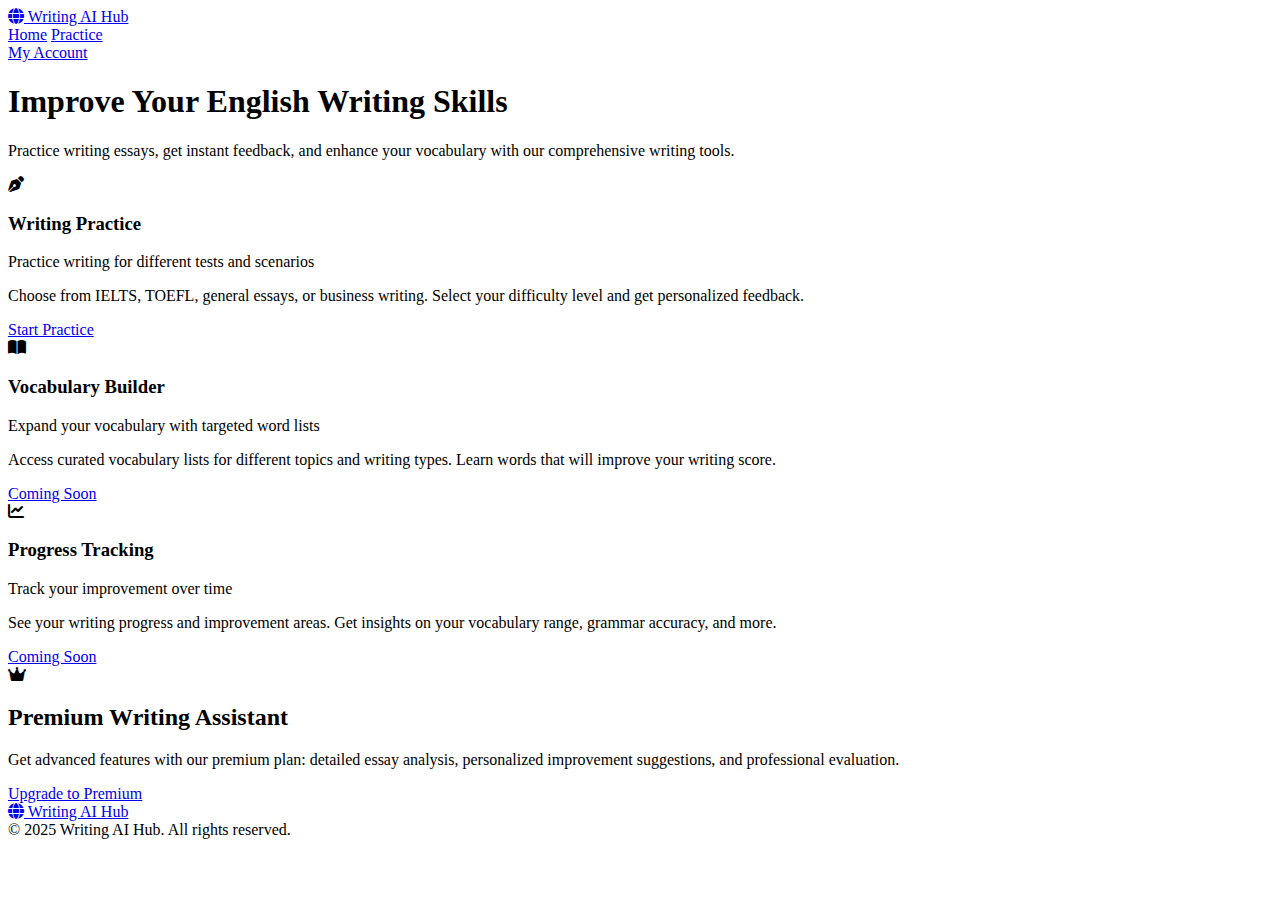
==== public/index.html @ 200cd699 "Style landing page and implement "Coming Soon" pages for Vocabulary Builder and Progress Tracking fe" ====
<!DOCTYPE html>
<html lang="en">
<head>
    <meta charset="UTF-8">
    <meta name="viewport" content="width=device-width, initial-scale=1.0">
    <title>Writing AI Hub</title>
    <link rel="stylesheet" href="/css/main.css">
    <link rel="stylesheet" href="https://cdn.replit.com/agent/bootstrap-agent-dark-theme.min.css">
    <link rel="stylesheet" href="https://cdnjs.cloudflare.com/ajax/libs/font-awesome/6.0.0/css/all.min.css">
</head>
<body>
    <!-- Header -->
    <header>
        <div class="container header-container">
            <a href="/" class="logo">
                <i class="fas fa-globe"></i>
                Writing AI Hub
            </a>
            <div class="nav-menu">
                <div class="nav-links">
                    <a href="/" class="nav-link">Home</a>
                    <a href="/workflow_2_grading" class="nav-link">Practice</a>
                </div>
                <a href="#" class="btn btn-account">My Account</a>
            </div>
        </div>
    </header>

    <!-- Hero Section -->
    <section class="hero">
        <div class="container">
            <h1>Improve Your English Writing Skills</h1>
            <p>Practice writing essays, get instant feedback, and enhance your vocabulary with our comprehensive writing tools.</p>
        </div>
    </section>

    <!-- Features Section -->
    <section class="features">
        <div class="container">
            <div class="features-grid">
                <!-- Feature 1: Writing Practice -->
                <div class="feature-card">
                    <i class="fas fa-pen-nib feature-icon"></i>
                    <h3>Writing Practice</h3>
                    <p>Practice writing for different tests and scenarios</p>
                    <p>Choose from IELTS, TOEFL, general essays, or business writing. Select your difficulty level and get personalized feedback.</p>
                    <a href="/workflow_2_grading" class="btn">Start Practice</a>
                </div>

                <!-- Feature 2: Vocabulary Builder -->
                <div class="feature-card">
                    <i class="fas fa-book-open feature-icon"></i>
                    <h3>Vocabulary Builder</h3>
                    <p>Expand your vocabulary with targeted word lists</p>
                    <p>Access curated vocabulary lists for different topics and writing types. Learn words that will improve your writing score.</p>
                    <a href="/vocabulary-coming-soon.html" class="coming-soon">Coming Soon</a>
                </div>

                <!-- Feature 3: Progress Tracking -->
                <div class="feature-card">
                    <i class="fas fa-chart-line feature-icon"></i>
                    <h3>Progress Tracking</h3>
                    <p>Track your improvement over time</p>
                    <p>See your writing progress and improvement areas. Get insights on your vocabulary range, grammar accuracy, and more.</p>
                    <a href="/progress-coming-soon.html" class="coming-soon">Coming Soon</a>
                </div>
            </div>
        </div>
    </section>

    <!-- Premium Section -->
    <section class="premium">
        <div class="container">
            <div class="premium-icon">
                <i class="fas fa-crown"></i>
            </div>
            <h2>Premium Writing Assistant</h2>
            <p>Get advanced features with our premium plan: detailed essay analysis, personalized improvement suggestions, and professional evaluation.</p>
            <a href="#" class="btn">Upgrade to Premium</a>
        </div>
    </section>

    <!-- Footer -->
    <footer>
        <div class="container footer-container">
            <a href="/" class="footer-logo">
                <i class="fas fa-globe"></i>
                Writing AI Hub
            </a>
            <div class="copyright">
                © 2025 Writing AI Hub. All rights reserved.
            </div>
        </div>
    </footer>

    <script src="/js/main.js"></script>
</body>
</html>
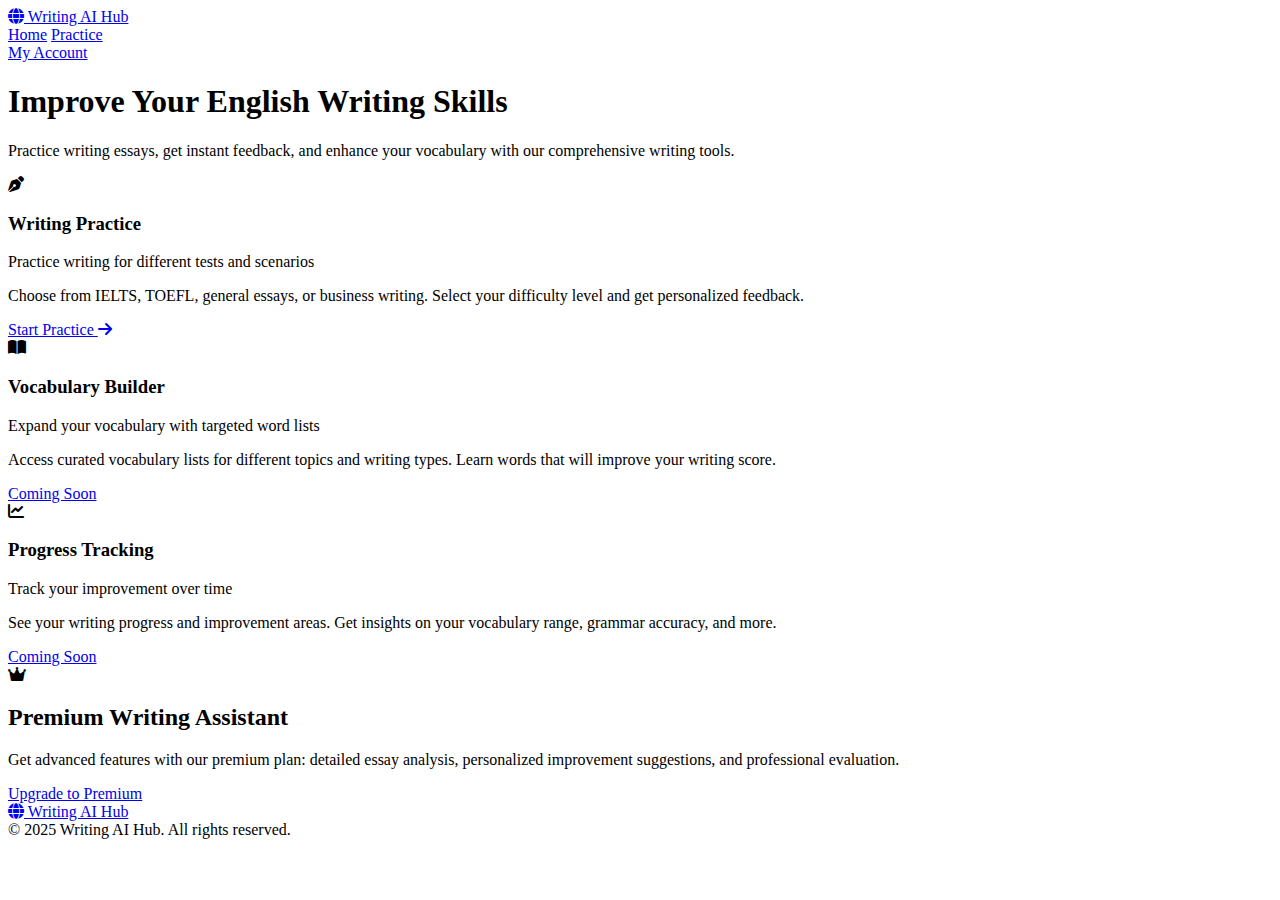
==== commit 065a80b8: "Update website with improved header, navigation, and account page." ====
--- a/public/index.html
+++ b/public/index.html
@@ -19,9 +19,9 @@
             <div class="nav-menu">
                 <div class="nav-links">
                     <a href="/" class="nav-link">Home</a>
-                    <a href="/workflow_2_grading" class="nav-link">Practice</a>
+                    <a href="/workflow_1_question" class="nav-link">Practice</a>
                 </div>
-                <a href="#" class="btn btn-account">My Account</a>
+                <a href="/account.html" class="btn btn-account">My Account</a>
             </div>
         </div>
     </header>
@@ -44,7 +44,7 @@
                     <h3>Writing Practice</h3>
                     <p>Practice writing for different tests and scenarios</p>
                     <p>Choose from IELTS, TOEFL, general essays, or business writing. Select your difficulty level and get personalized feedback.</p>
-                    <a href="/workflow_2_grading" class="btn">Start Practice</a>
+                    <a href="/workflow_1_question" class="btn">Start Practice <i class="fas fa-arrow-right"></i></a>
                 </div>
 
                 <!-- Feature 2: Vocabulary Builder -->
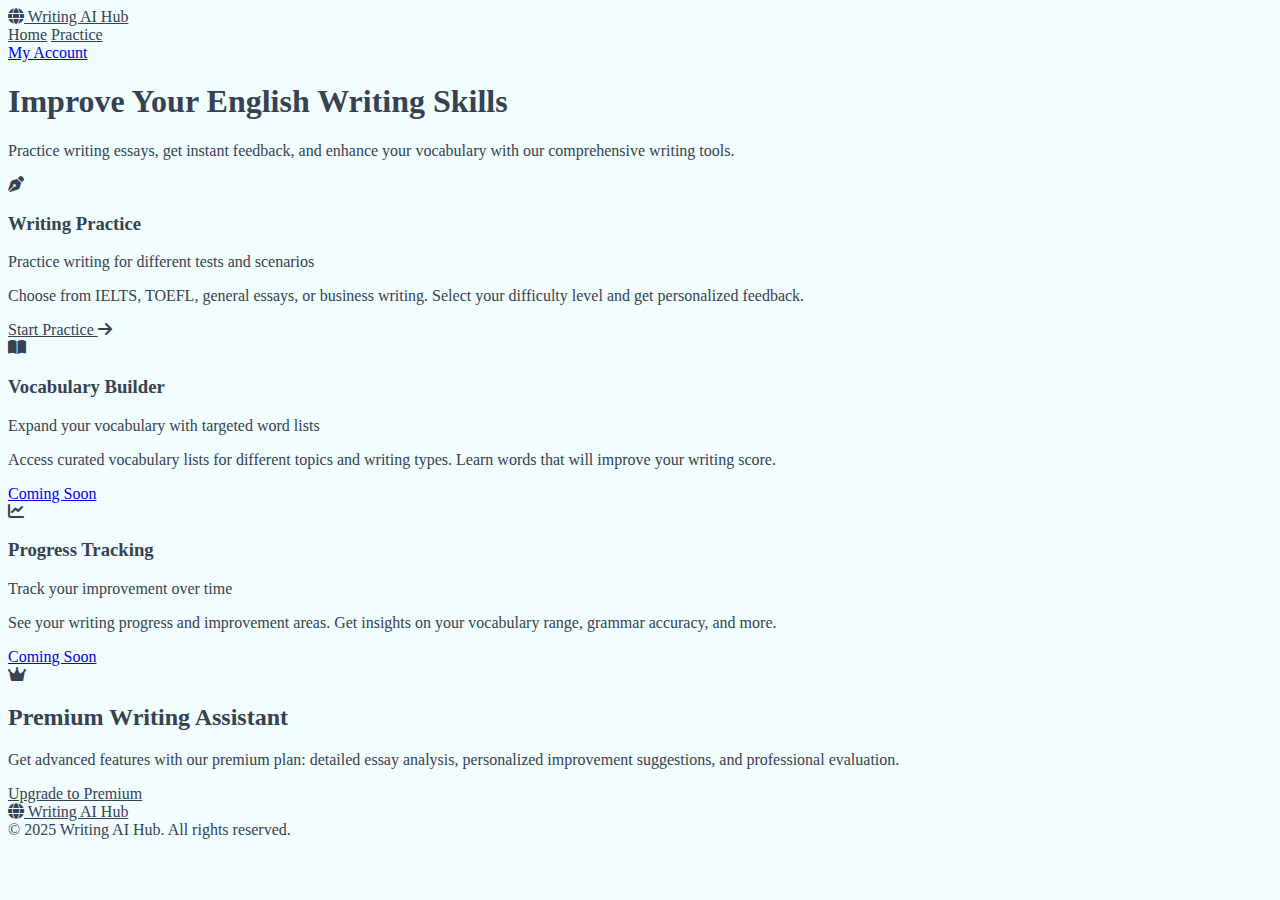
==== commit 4966093c: "Updated website design and added new features" ====
--- a/public/index.html
+++ b/public/index.html
@@ -4,13 +4,28 @@
     <meta charset="UTF-8">
     <meta name="viewport" content="width=device-width, initial-scale=1.0">
     <title>Writing AI Hub</title>
+    <link rel="stylesheet" href="https://cdn.replit.com/agent/bootstrap-agent-dark-theme.min.css">
+    <link rel="stylesheet" href="/css/variables.css">
     <link rel="stylesheet" href="/css/main.css">
-    <link rel="stylesheet" href="https://cdn.replit.com/agent/bootstrap-agent-dark-theme.min.css">
     <link rel="stylesheet" href="https://cdnjs.cloudflare.com/ajax/libs/font-awesome/6.0.0/css/all.min.css">
+    <link rel="icon" href="/favicon.ico" type="image/x-icon">
+    <style>
+        /* Inline override styles to ensure text visibility */
+        body, p, h1, h2, h3, h4, h5, h6, .nav-link, .logo, .footer-logo, .btn {
+            color: var(--app-text-color, #374151) !important;
+        }
+        body {
+            background-color: var(--app-background, #f0fdfc) !important;
+        }
+        [data-bs-theme="dark"] .app-header, [data-bs-theme="dark"] .hero, 
+        [data-bs-theme="dark"] .feature-card, [data-bs-theme="dark"] .app-footer {
+            background-color: white !important;
+        }
+    </style>
 </head>
 <body>
     <!-- Header -->
-    <header>
+    <header class="app-header">
         <div class="container header-container">
             <a href="/" class="logo">
                 <i class="fas fa-globe"></i>
@@ -18,14 +33,13 @@
             </a>
             <div class="nav-menu">
                 <div class="nav-links">
-                    <a href="/" class="nav-link">Home</a>
-                    <a href="/workflow_1_question" class="nav-link">Practice</a>
+                    <a href="/" class="nav-link active">Home</a>
+                    <a href="/setting.html" class="nav-link">Practice</a>
                 </div>
-                <a href="/account.html" class="btn btn-account">My Account</a>
+                <a href="/my_account" class="btn-account">My Account</a>
             </div>
         </div>
     </header>
-
     <!-- Hero Section -->
     <section class="hero">
         <div class="container">
@@ -33,7 +47,6 @@
             <p>Practice writing essays, get instant feedback, and enhance your vocabulary with our comprehensive writing tools.</p>
         </div>
     </section>
-
     <!-- Features Section -->
     <section class="features">
         <div class="container">
@@ -44,9 +57,8 @@
                     <h3>Writing Practice</h3>
                     <p>Practice writing for different tests and scenarios</p>
                     <p>Choose from IELTS, TOEFL, general essays, or business writing. Select your difficulty level and get personalized feedback.</p>
-                    <a href="/workflow_1_question" class="btn">Start Practice <i class="fas fa-arrow-right"></i></a>
+                    <a href="/setting.html" class="btn">Start Practice <i class="fas fa-arrow-right"></i></a>
                 </div>
-
                 <!-- Feature 2: Vocabulary Builder -->
                 <div class="feature-card">
                     <i class="fas fa-book-open feature-icon"></i>
@@ -55,7 +67,6 @@
                     <p>Access curated vocabulary lists for different topics and writing types. Learn words that will improve your writing score.</p>
                     <a href="/vocabulary-coming-soon.html" class="coming-soon">Coming Soon</a>
                 </div>
-
                 <!-- Feature 3: Progress Tracking -->
                 <div class="feature-card">
                     <i class="fas fa-chart-line feature-icon"></i>
@@ -67,7 +78,6 @@
             </div>
         </div>
     </section>
-
     <!-- Premium Section -->
     <section class="premium">
         <div class="container">
@@ -79,9 +89,8 @@
             <a href="#" class="btn">Upgrade to Premium</a>
         </div>
     </section>
-
     <!-- Footer -->
-    <footer>
+    <footer class="app-footer">
         <div class="container footer-container">
             <a href="/" class="footer-logo">
                 <i class="fas fa-globe"></i>
@@ -92,7 +101,6 @@
             </div>
         </div>
     </footer>
-
     <script src="/js/main.js"></script>
 </body>
 </html>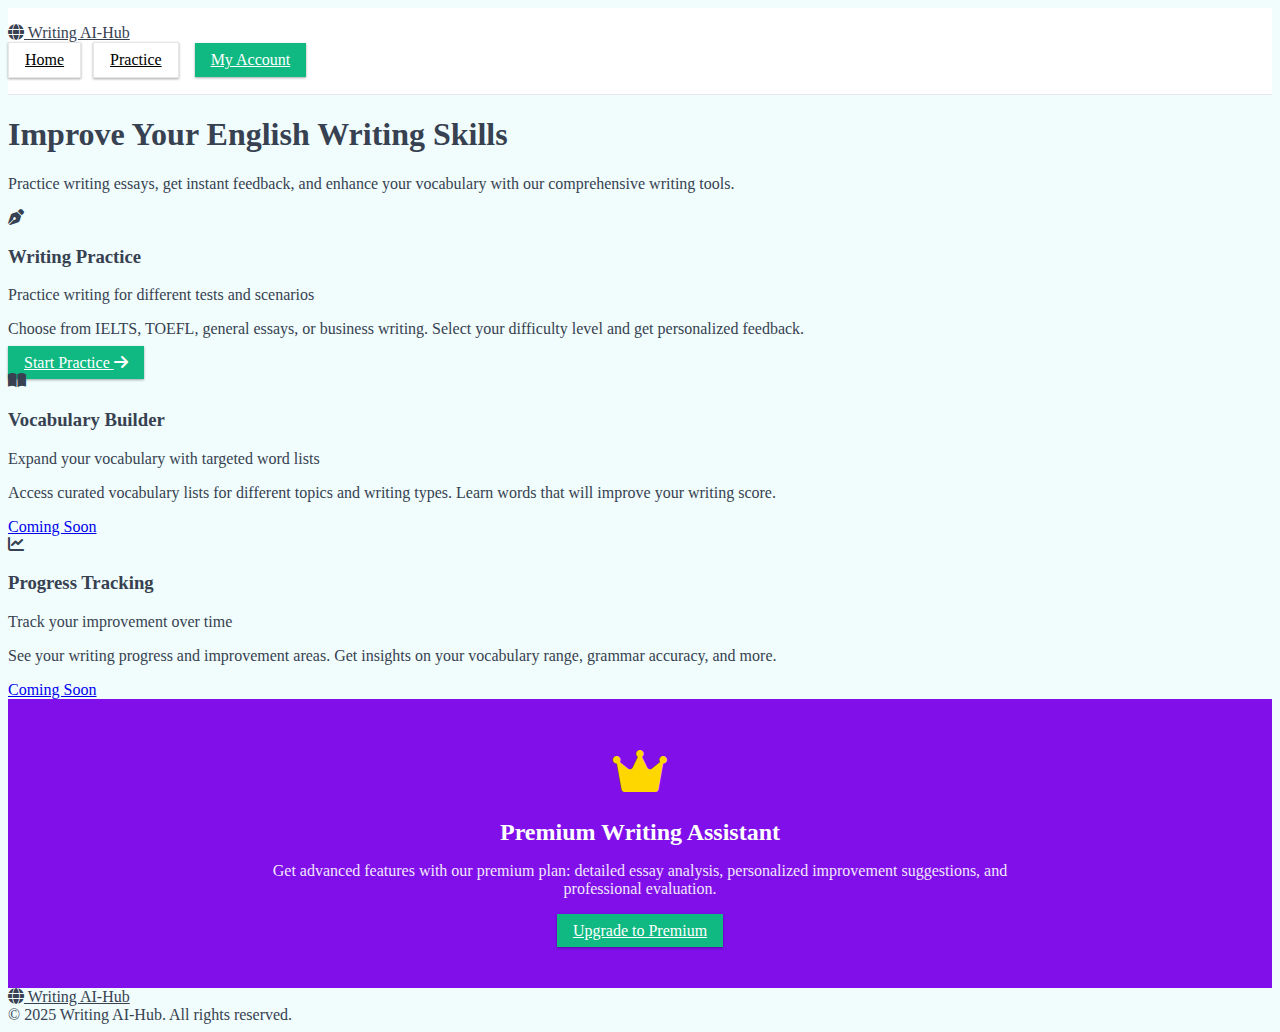
==== commit 3919baef: "Update full app" ====
--- a/public/index.html
+++ b/public/index.html
@@ -21,22 +21,119 @@
         [data-bs-theme="dark"] .feature-card, [data-bs-theme="dark"] .app-footer {
             background-color: white !important;
         }
+        
+        .app-header {
+            border-bottom: 1px solid #e5e7eb !important;
+            background-color: white !important;
+            padding: 16px 0 !important;
+        }
+        
+        .btn-purple {
+            background-color: #10B981 !important;
+            color: white !important;
+            border: none !important;
+            padding: 8px 16px !important;
+            font-weight: 500 !important;
+            transition: all 0.2s ease !important;
+        }
+        
+        .btn-purple:hover {
+            background-color: #10B981 !important;
+            transform: translateY(-1px) !important;
+            box-shadow: 0 4px 6px rgba(0,0,0,0.12) !important;
+        }
+
+        .shadow-sm {
+            box-shadow: 0 1px 3px rgba(0,0,0,0.12), 0 1px 2px rgba(0,0,0,0.24) !important;
+        }
+
+        .btn-light {
+            background-color: white !important;
+            color: #000000 !important;
+            border: 1px solid #e5e7eb !important;
+            padding: 8px 16px !important;
+            font-weight: 500 !important;
+            transition: all 0.2s ease !important;
+        }
+
+        .btn-light:hover {
+            background-color: #f9fafb !important;
+            transform: translateY(-1px) !important;
+        }
+
+        .nav-links {
+            display: flex !important;
+            gap: 12px !important;
+            align-items: center !important;
+        }
+
+        .nav-menu {
+            display: flex !important;
+            gap: 16px !important;
+            align-items: center !important;
+        }
+
+        .btn-primary {
+            background-color: #10B981 !important;
+            color: white !important;
+            border: none !important;
+            padding: 8px 16px !important;
+            font-weight: 500 !important;
+            transition: all 0.2s ease !important;
+        }
+
+        .btn-primary:hover {
+            background-color: #10B981 !important;
+            transform: translateY(-1px) !important;
+            box-shadow: 0 4px 6px rgba(0,0,0,0.12) !important;
+        }
+
+        .premium {
+            background-color: #800fea !important;
+            padding: 48px 0 !important;
+            text-align: center !important;
+        }
+
+        .premium h2, .premium p {
+            color: white !important;
+            max-width: 800px !important;
+            margin: 0 auto !important;
+        }
+
+        .premium h2 {
+            margin-bottom: 16px !important;
+        }
+
+        .premium p {
+            margin-bottom: 24px !important;
+            opacity: 0.9 !important;
+        }
+
+        .premium-icon {
+            margin-bottom: 24px !important;
+        }
+
+        .premium-icon i {
+            font-size: 48px !important;
+            color: #FFD700 !important;  /* Gold color for crown */
+        }
     </style>
 </head>
 <body>
+    <div class="body-wrapper"> <!-- Wrapper for sticky footer -->
     <!-- Header -->
     <header class="app-header">
         <div class="container header-container">
             <a href="/" class="logo">
                 <i class="fas fa-globe"></i>
-                Writing AI Hub
+                Writing AI-Hub
             </a>
             <div class="nav-menu">
                 <div class="nav-links">
-                    <a href="/" class="nav-link active">Home</a>
-                    <a href="/setting.html" class="nav-link">Practice</a>
-                </div>
-                <a href="/my_account" class="btn-account">My Account</a>
+                    <a href="/" class="btn btn-light shadow-sm active">Home</a>
+                    <a href="/setting.html" class="btn btn-light shadow-sm">Practice</a>
+                </div>
+                <a href="/account.html" class="btn-account btn btn-purple shadow-sm">My Account</a>
             </div>
         </div>
     </header>
@@ -57,7 +154,7 @@
                     <h3>Writing Practice</h3>
                     <p>Practice writing for different tests and scenarios</p>
                     <p>Choose from IELTS, TOEFL, general essays, or business writing. Select your difficulty level and get personalized feedback.</p>
-                    <a href="/setting.html" class="btn">Start Practice <i class="fas fa-arrow-right"></i></a>
+                    <a href="/setting.html" class="btn btn-primary shadow-sm">Start Practice <i class="fas fa-arrow-right"></i></a>
                 </div>
                 <!-- Feature 2: Vocabulary Builder -->
                 <div class="feature-card">
@@ -86,18 +183,19 @@
             </div>
             <h2>Premium Writing Assistant</h2>
             <p>Get advanced features with our premium plan: detailed essay analysis, personalized improvement suggestions, and professional evaluation.</p>
-            <a href="#" class="btn">Upgrade to Premium</a>
+            <a href="#" class="btn btn-primary shadow-sm">Upgrade to Premium</a>
         </div>
     </section>
+    </div> <!-- End body-wrapper -->
     <!-- Footer -->
     <footer class="app-footer">
         <div class="container footer-container">
             <a href="/" class="footer-logo">
                 <i class="fas fa-globe"></i>
-                Writing AI Hub
+                Writing AI-Hub
             </a>
             <div class="copyright">
-                © 2025 Writing AI Hub. All rights reserved.
+                © 2025 Writing AI-Hub. All rights reserved.
             </div>
         </div>
     </footer>
